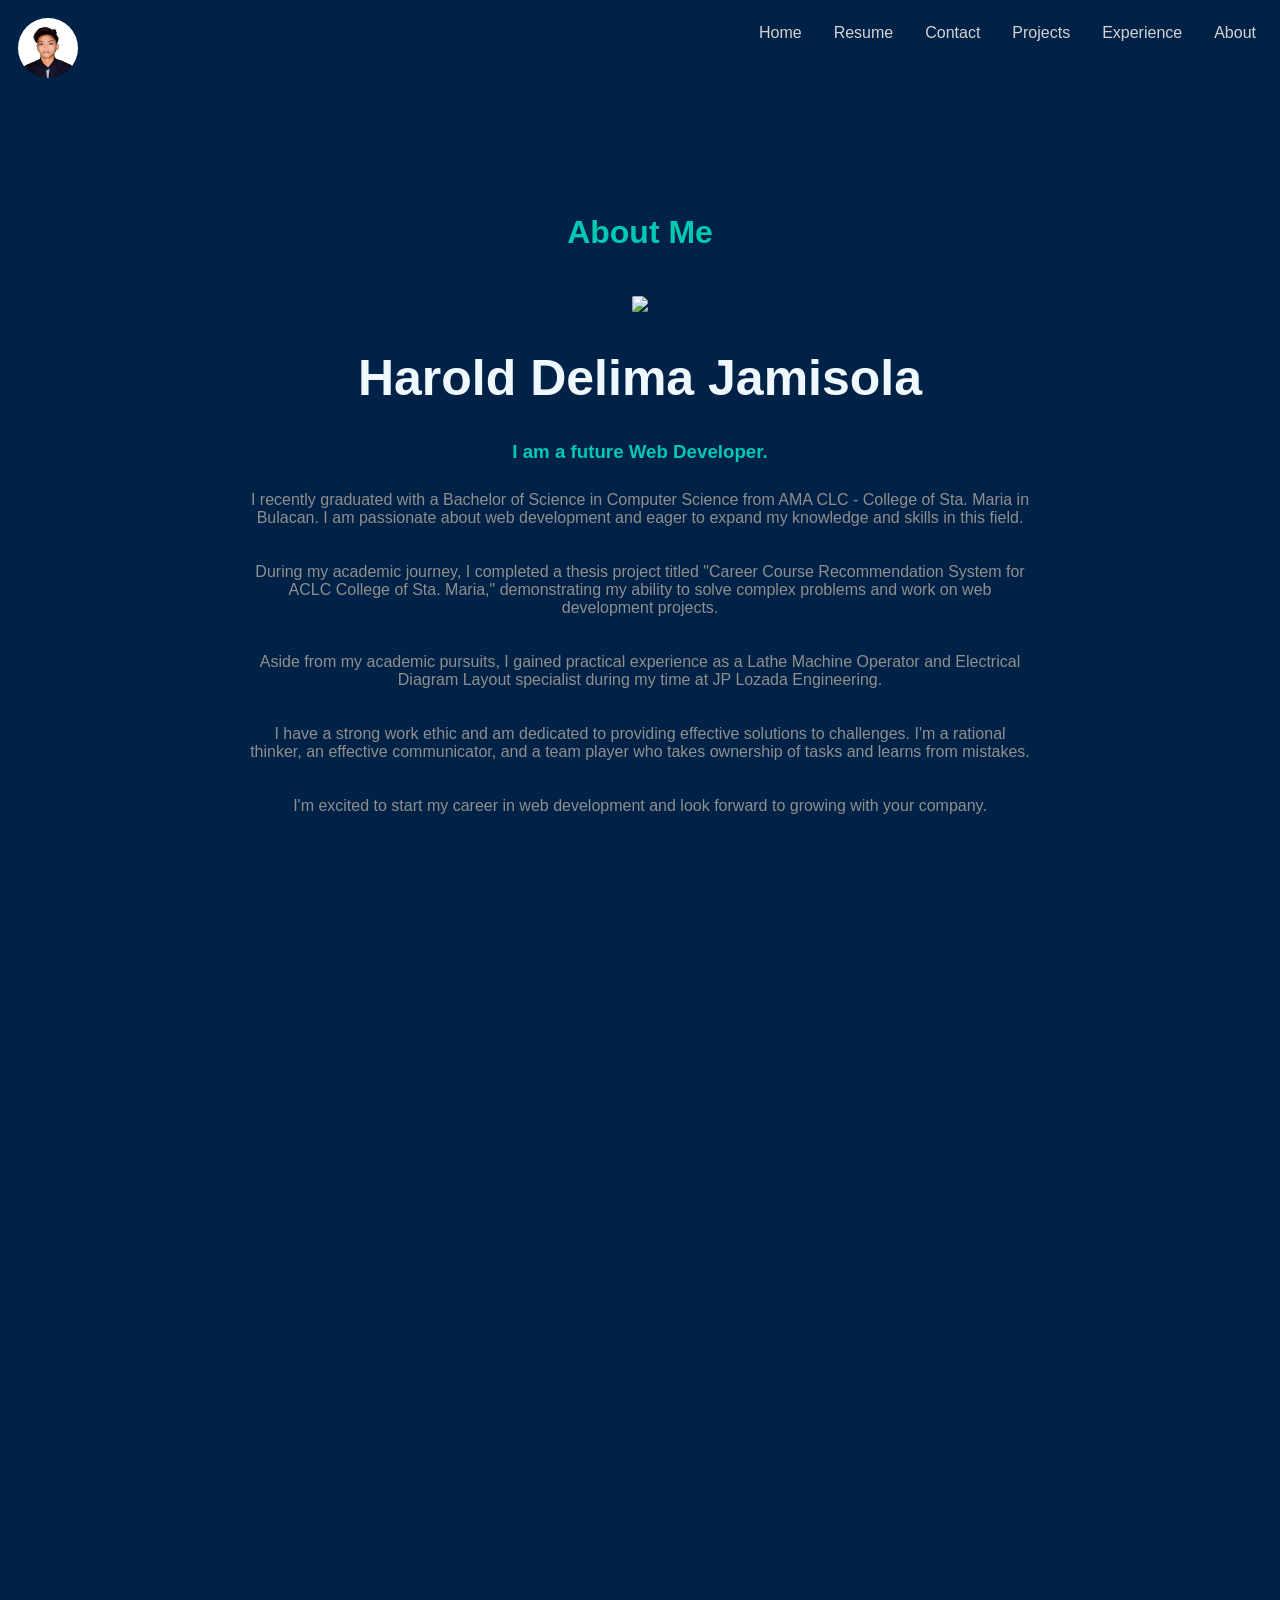
==== about.html @ eb8b72c7 "Add files via upload" ====
<!DOCTYPE html>
<html lang="en">
<head>
    <meta charset="UTF-8">
    <meta name="viewport" content="width=device-width, initial-scale=1.0">
    <title>About</title>
    <link rel="stylesheet" href="style.css"> 


    <style>
        .about-container {
            max-width: 800px;
            margin: 0 auto;
            padding: 20px;
            text-align: center;
            min-height: 15in;
        }

        h2 {
            color: rgb(0, 201, 177);
            font-size: xx-large;
        }
        h1 {
            font-size: 50px;
            color: aliceblue;
        }

        .about-content p {
            color: rgb(143, 143, 143);
            text-align: center;
            max-width: 800px;
            padding: 10px;
        }
        img {width: 5in;
            border-radius: 10%;

        }
        
    </style>
</head>
<body>
    <ul>
        <a href="index.html"><img src="jamisola.jpg" id="logo"></a>
        <li><a href="about.html">About</a></li>
        <li><a href="experience.html">Experience</a></li>
        <li><a href="project.html">Projects</a></li>
        <li><a href="contact.html">Contact</a></li>
        <li><a href="resume.html">Resume</a></li>
        <li><a href="index.html">Home</a></li>
    </ul>

    <div class="about-container">
        <h2>About Me</h2><br>
        <img src="img/grad.jpg">
        <h1><b>Harold Delima Jamisola</b></h1>
        <h3>I am a future Web Developer.</h3>
        <div class="about-content">
            <p>I recently graduated with a Bachelor of Science in Computer Science from AMA CLC - College of Sta. Maria in Bulacan. I am passionate about web development and eager to expand my knowledge and skills in this field.</p>
            <p>During my academic journey, I completed a thesis project titled "Career Course Recommendation System for ACLC College of Sta. Maria," demonstrating my ability to solve complex problems and work on web development projects.</p>
            <p>Aside from my academic pursuits, I gained practical experience as a Lathe Machine Operator and Electrical Diagram Layout specialist during my time at JP Lozada Engineering.</p>
            <p>I have a strong work ethic and am dedicated to providing effective solutions to challenges. I'm a rational thinker, an effective communicator, and a team player who takes ownership of tasks and learns from mistakes.</p>
            <p>I'm excited to start my career in web development and look forward to growing with your company.</p>
        </div>
    </div>
</body>
</html>
---- style.css ----
ul {
    list-style-type: none;
    margin: 0;
    padding: 0;
    overflow: hidden;
    
    padding-bottom: 2cm;
    
  }
  
  li {
    float: right;
  }
  
  li a {
    display: block;
    color: rgb(212, 212, 212);
    text-align: center;
    padding: 16px;
    text-decoration: none;
  }
  
  li a:hover {
    background-color: rgb(34, 67, 130);
  }
  body {background-color: rgb(0, 34, 70);
          font-family: 'Franklin Gothic Medium', 'Arial Narrow', Arial, sans-serif;
          }
  h3 {color: rgb(0, 201, 177);}
  .me {color:rgb(232, 232, 232);
      font-size:xx-large;
      }
  p {color: rgb(143, 143, 143);
      padding-right: 3in;}
  #logo {height: 60px;
      width: 60px;
      border-radius: 1cm;
      margin: 10px;}
  .gitna {padding-left: 3cm;}

  button{border-style: solid;
      font-family: 'Franklin Gothic Medium', 'Arial Narrow', Arial, sans-serif;
      color: rgb(0, 201, 177);  
      border-style: solid;
      border-color:rgb(0, 201, 177) ;
      background-color: transparent;
      height: 60px;
      width: 5cm;
      border-radius: 1cm;}
  button:hover{background-color: rgb(105, 255, 205);

}  
h2 {
  color: rgb(0, 201, 177);
  font-size: xx-large;}

  /* CSS for Mobile Devices */
@media (max-width: 768px) {
  /* Halimbawa: I-adjust ang mga elemento sa ul at div */
  ul {
      text-align: center;
  }
  .gitna {
      padding: 20px;
  }
  /* I-adjust ang laki ng imahe sa logo */
  #logo {
      width: 100px;
      height: 100px;
  }
}
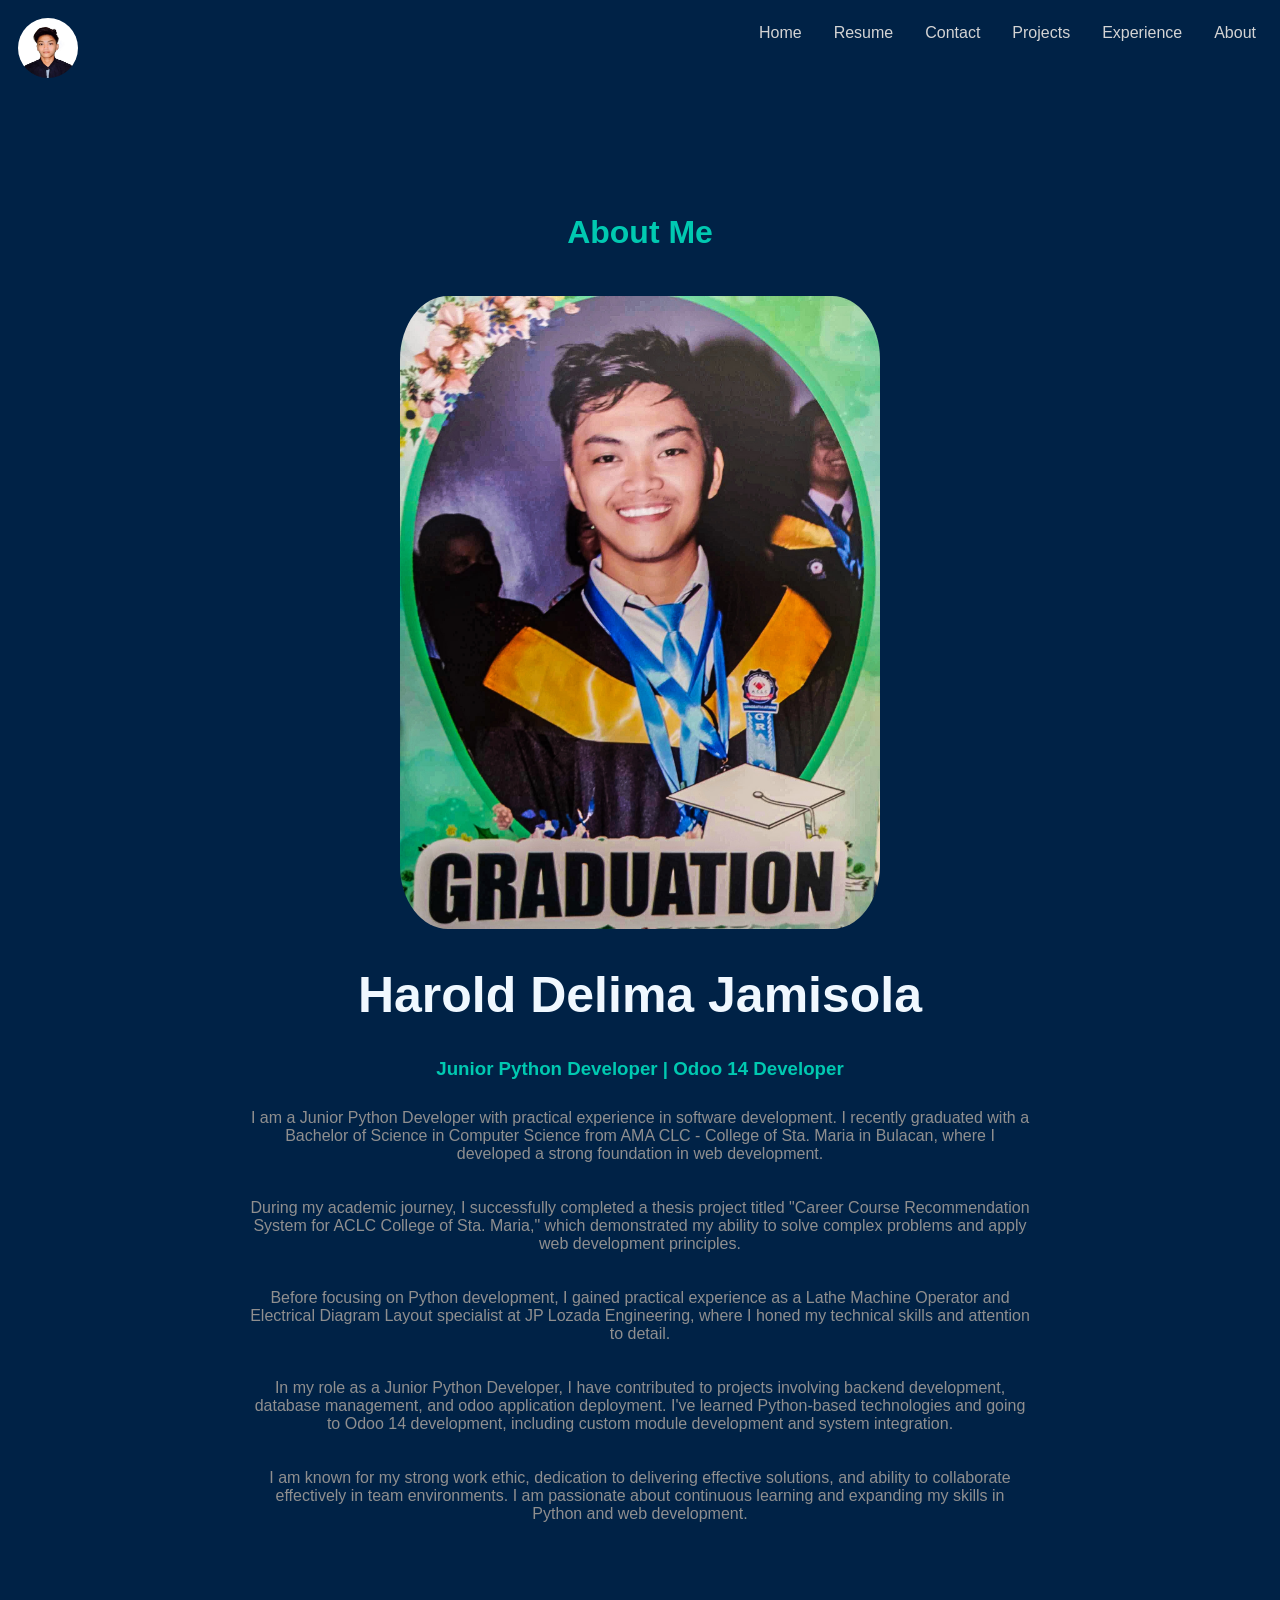
==== commit 68b96409: "Add files via upload" ====
--- a/about.html
+++ b/about.html
@@ -51,16 +51,17 @@
 
     <div class="about-container">
         <h2>About Me</h2><br>
-        <img src="img/grad.jpg">
+        <img src="img/grad.jpg" alt="Harold Delima Jamisola">
         <h1><b>Harold Delima Jamisola</b></h1>
-        <h3>I am a future Web Developer.</h3>
+        <h3>Junior Python Developer | Odoo 14 Developer</h3>
         <div class="about-content">
-            <p>I recently graduated with a Bachelor of Science in Computer Science from AMA CLC - College of Sta. Maria in Bulacan. I am passionate about web development and eager to expand my knowledge and skills in this field.</p>
-            <p>During my academic journey, I completed a thesis project titled "Career Course Recommendation System for ACLC College of Sta. Maria," demonstrating my ability to solve complex problems and work on web development projects.</p>
-            <p>Aside from my academic pursuits, I gained practical experience as a Lathe Machine Operator and Electrical Diagram Layout specialist during my time at JP Lozada Engineering.</p>
-            <p>I have a strong work ethic and am dedicated to providing effective solutions to challenges. I'm a rational thinker, an effective communicator, and a team player who takes ownership of tasks and learns from mistakes.</p>
-            <p>I'm excited to start my career in web development and look forward to growing with your company.</p>
+            <p>I am a Junior Python Developer with practical experience in software development. I recently graduated with a Bachelor of Science in Computer Science from AMA CLC - College of Sta. Maria in Bulacan, where I developed a strong foundation in web development.</p>
+            <p>During my academic journey, I successfully completed a thesis project titled "Career Course Recommendation System for ACLC College of Sta. Maria," which demonstrated my ability to solve complex problems and apply web development principles.</p>
+            <p>Before focusing on Python development, I gained practical experience as a Lathe Machine Operator and Electrical Diagram Layout specialist at JP Lozada Engineering, where I honed my technical skills and attention to detail.</p>
+            <p>In my role as a Junior Python Developer, I have contributed to projects involving backend development, database management, and odoo application deployment. I've learned Python-based technologies and going to Odoo 14 development, including custom module development and system integration.</p>
+            <p>I am known for my strong work ethic, dedication to delivering effective solutions, and ability to collaborate effectively in team environments. I am passionate about continuous learning and expanding my skills in Python and web development.</p>
         </div>
     </div>
+    
 </body>
 </html>
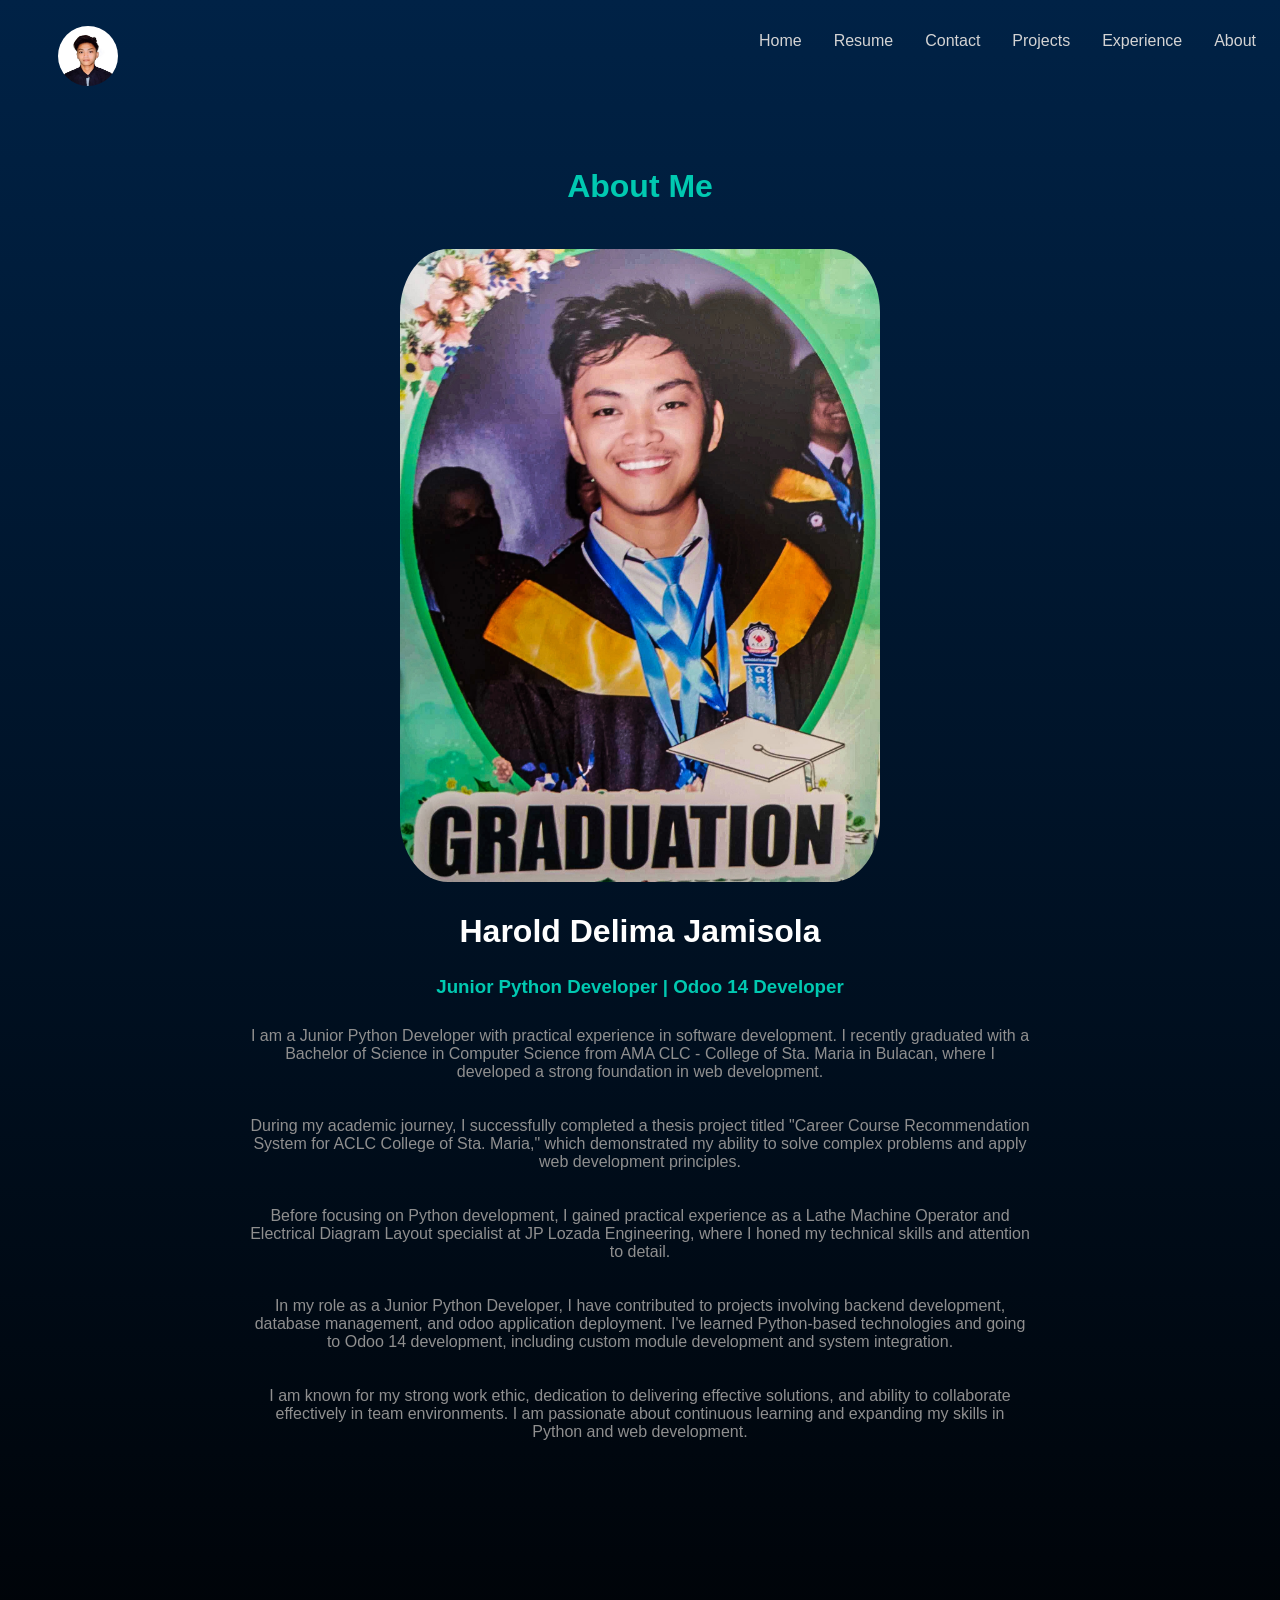
==== commit 4ffbba6f: "Add files via upload" ====
--- a/about.html
+++ b/about.html
@@ -6,37 +6,6 @@
     <title>About</title>
     <link rel="stylesheet" href="style.css"> 
 
-
-    <style>
-        .about-container {
-            max-width: 800px;
-            margin: 0 auto;
-            padding: 20px;
-            text-align: center;
-            min-height: 15in;
-        }
-
-        h2 {
-            color: rgb(0, 201, 177);
-            font-size: xx-large;
-        }
-        h1 {
-            font-size: 50px;
-            color: aliceblue;
-        }
-
-        .about-content p {
-            color: rgb(143, 143, 143);
-            text-align: center;
-            max-width: 800px;
-            padding: 10px;
-        }
-        img {width: 5in;
-            border-radius: 10%;
-
-        }
-        
-    </style>
 </head>
 <body>
     <ul>
@@ -51,8 +20,8 @@
 
     <div class="about-container">
         <h2>About Me</h2><br>
-        <img src="img/grad.jpg" alt="Harold Delima Jamisola">
-        <h1><b>Harold Delima Jamisola</b></h1>
+        <img id="about-img" src="img/grad.jpg" alt="Harold Delima Jamisola">
+        <h2 style="color:white;"><b>Harold Delima Jamisola</b></h2>
         <h3>Junior Python Developer | Odoo 14 Developer</h3>
         <div class="about-content">
             <p>I am a Junior Python Developer with practical experience in software development. I recently graduated with a Bachelor of Science in Computer Science from AMA CLC - College of Sta. Maria in Bulacan, where I developed a strong foundation in web development.</p>
--- a/style.css
+++ b/style.css
@@ -1,71 +1,362 @@
 ul {
-    list-style-type: none;
-    margin: 0;
-    padding: 0;
-    overflow: hidden;
-    
-    padding-bottom: 2cm;
-    
-  }
-  
-  li {
-    float: right;
-  }
-  
-  li a {
-    display: block;
-    color: rgb(212, 212, 212);
-    text-align: center;
-    padding: 16px;
-    text-decoration: none;
-  }
-  
-  li a:hover {
-    background-color: rgb(34, 67, 130);
-  }
-  body {background-color: rgb(0, 34, 70);
-          font-family: 'Franklin Gothic Medium', 'Arial Narrow', Arial, sans-serif;
-          }
-  h3 {color: rgb(0, 201, 177);}
-  .me {color:rgb(232, 232, 232);
-      font-size:xx-large;
-      }
-  p {color: rgb(143, 143, 143);
-      padding-right: 3in;}
-  #logo {height: 60px;
-      width: 60px;
-      border-radius: 1cm;
-      margin: 10px;}
-  .gitna {padding-left: 3cm;}
-
-  button{border-style: solid;
-      font-family: 'Franklin Gothic Medium', 'Arial Narrow', Arial, sans-serif;
-      color: rgb(0, 201, 177);  
-      border-style: solid;
-      border-color:rgb(0, 201, 177) ;
-      background-color: transparent;
-      height: 60px;
-      width: 5cm;
-      border-radius: 1cm;}
-  button:hover{background-color: rgb(105, 255, 205);
-
-}  
+  list-style-type: none;
+  overflow: hidden;
+  padding-bottom: 5px;
+}
+
+li {
+  float: right;
+}
+
+li a {
+  display: block;
+  color: rgb(212, 212, 212);
+  text-align: center;
+  padding: 16px;
+  text-decoration: none;
+}
+
+li a:hover {
+  background-color: rgb(34, 67, 130);
+  box-shadow: 0 4px 8px rgba(0, 0, 0, 0.5);
+  transform: translateY(-3px);
+  transition: all 0.5s ease;
+}
+
+body {
+  background: linear-gradient(to bottom, rgb(0, 34, 70), rgb(0, 4, 9));
+  font-family: 'Franklin Gothic Medium', 'Arial Narrow', Arial, sans-serif;
+}
+
+
 h2 {
   color: rgb(0, 201, 177);
-  font-size: xx-large;}
-
-  /* CSS for Mobile Devices */
-@media (max-width: 768px) {
-  /* Halimbawa: I-adjust ang mga elemento sa ul at div */
+  font-size: xx-large;
+}
+
+h3 {
+  color: rgb(0, 201, 177);
+}
+
+.me {
+  color: rgb(232, 232, 232);
+  font-size: xx-large;
+}
+
+#role {
+  color: rgb(143, 143, 143);
+}
+
+p {
+  color: rgb(143, 143, 143);
+  padding-right: 3in;
+}
+
+#logo {
+  height: 60px;
+  width: 60px;
+  border-radius: 50%;
+  margin: 10px;
+}
+
+#logo:hover {
+  transform: scale(1.5) translateY(3px);
+  box-shadow: 0 4px 8px rgba(0, 0, 0, 0.9);
+  transition: all 0.5s ease;
+}
+.gitna {
+  padding-left: 3cm;
+}
+
+button {
+  border-style: solid;
+  font-family: 'Franklin Gothic Medium', 'Arial Narrow', Arial, sans-serif;
+  color: rgb(0, 201, 177);
+  border-style: solid;
+  border-color: rgb(0, 201, 177);
+  background-color: transparent;
+  height: 60px;
+  width: 5cm;
+  border-radius: 1cm;
+
+}
+
+button:hover {
+  background-color: rgb(105, 255, 205);
+  color: rgb(0, 0, 0);
+  transition: all 0.5s ease;
+  transform: scale(1.1);
+}
+
+/* ______________about__________________ */
+.about-container {
+  max-width: 800px;
+  margin: 0 auto;
+  padding: 20px;
+  text-align: center;
+  min-height: 15in;
+}
+
+.about-content p {
+  color: rgb(143, 143, 143);
+  text-align: center;
+  max-width: 800px;
+  padding: 10px;
+}
+#about-img {width: 5in;
+  border-radius: 10%;
+}
+
+/* ______________experience__________________ */
+.experience-container {
+  max-width: 1200px;
+  margin: 0 auto;
+  padding: 20px;
+}
+
+.experience-item {
+  margin: 20px 0;
+}
+
+.experience-title {
+  font-weight: bold;
+  color: white;
+  font-size: x-large;
+}
+
+.experience-details {
+  margin-top: 10px;
+  color: rgb(143, 143, 143);
+  max-width: 22cm;
+}
+
+#dswd, #jpl, #mec {
+  height: 3in;
+  width: auto;
+  float: right;
+  margin-bottom: 10px;
+  border-radius: 20px
+}
+
+#expirience-button {
+  margin-bottom: 2cm;
+  margin-top: 1cm;
+}
+
+/* ______________project__________________ */
+
+.work-container {
+  max-width: 1100px;
+  margin: 0 auto;
+  padding: 20px;
+}
+
+.work-item {
+  margin: 20px 0;
+}
+
+.work-title {
+  font-weight: bold;
+  color: white;
+  font-size:x-large;
+}
+
+.work-details {
+  margin-top: 10px;
+  color: rgb(143, 143, 143);
+}
+
+.work-details p{
+  width: 355px;
+}
+
+#mec {
+      height: 3in;
+      width: auto;
+      margin-bottom: 10px;
+      border-radius: 20px;
+  }
+
+#project-button {
+  margin-bottom: 2cm;
+  margin-top: 1cm;
+  }
+
+/* ______________contact__________________ */
+.contact-container {
+  max-width: 900px;
+  margin: 0 auto;
+  padding: 20px;
+}
+.contact-info {
+  margin: 20px 0;
+}
+.contact-title {
+  font-weight: bold;
+  color: white;
+  font-size:x-large;
+}
+.contact-details {
+  margin-top: 10px;
+  color: rgb(143, 143, 143);
+}
+
+/* ______________resume__________________ */
+.resume-container {
+  max-width: 1300px;
+  margin: 0 auto;
+  padding: 20px;
+  min-height: 20in;
+}
+.resume-item {
+  margin: 30px;
+  height: 400px;
+}
+.resume-title {
+  font-weight: bold;
+  color: white;
+  font-size:x-large;
+}
+.resume-details {
+  margin-top: 10px;
+  color: rgb(143, 143, 143);
+  max-width: 22cm;
+}
+#educ {
+  height: 3in;
+  width: auto;
+  float: right;
+  margin-bottom: 5px;
+  border-radius: 20px;
+}
+#thes, #cert {
+  height: 4in;
+  width: auto;
+  float: right;
+  margin-bottom: 5px;
+  border-radius: 20px;
+}
+strong {font-size: larger;
+  color: rgb(2, 163, 2);
+  margin-right: 10px;
+}
+#resume-button {margin-top: 86px;
+}
+
+@media (max-width: 800px) {
+  #logo {
+    height: 30px;
+    width: 30px;
+    margin: 1px;
+  }
+
   ul {
+    padding: 0px;
+  }
+
+  li {
+    width: 55px;
+  }
+
+  li a {
+    padding: 5px;
+    font-size: 11px;
+  }
+
+  body {
+    height: auto;
+
+  }
+
+  h3 {
+    font-size: 20px;
+  }
+
+  .me {
+    text-align: center;
+    font-size: 15px;
+  }
+
+  p {
+    text-align: center;
+    font-size: 12px;
+    padding: 0px;
+  }
+
+  button {
+    height: 30px;
+    width: 3cm;
+  }
+
+  .gitna {
+    text-align: center;
+    margin-top: 100px;
+    padding: 0px;
+  }
+
+  /* ______________about__________________ */
+  #about-img {
+      width: 3in;
+  }
+  .about-container{
+      height: 16in;
+  }
+
+  /* ______________expirience__________________ */
+  .experience-container {
+      max-width: 300px;
+      padding: 20px;
+      height: 28in;
+  }
+  .experience-item {
+      max-width: 300px;
       text-align: center;
   }
-  .gitna {
-      padding: 20px;
-  }
-  /* I-adjust ang laki ng imahe sa logo */
-  #logo {
-      width: 100px;
-      height: 100px;
-  }
-}
+  .experience-details {
+      margin-top: 0px;
+      min-width: 300px;
+  }
+  #mec, #jpl, #dswd{
+      height: auto;
+      width: 300px;
+      float: none;
+  }
+  #expirience-button {
+      margin-bottom: 20px;
+      margin-top: 0px;
+  }
+
+  /* ______________project__________________ */
+
+  .work-container {
+    text-align: center;
+  }
+  #project-button {margin-top: 0px;}
+
+  /* ______________resume__________________ */
+  .resume-container{
+    text-align: center;
+    height: 24in;
+  }
+  .resume-details{
+      padding: 10px;
+      margin-top: 5px;
+  }
+  .resume-details p{
+      text-align: left;
+  }
+  .resume-item {
+      margin: 10px;
+      height: auto;
+  }
+  #educ, #thes, #cert {
+    height: auto;
+    width: 300px;
+    float: none;
+  }
+
+  #resume-button {
+      margin: 0px;
+  }
+
+}
